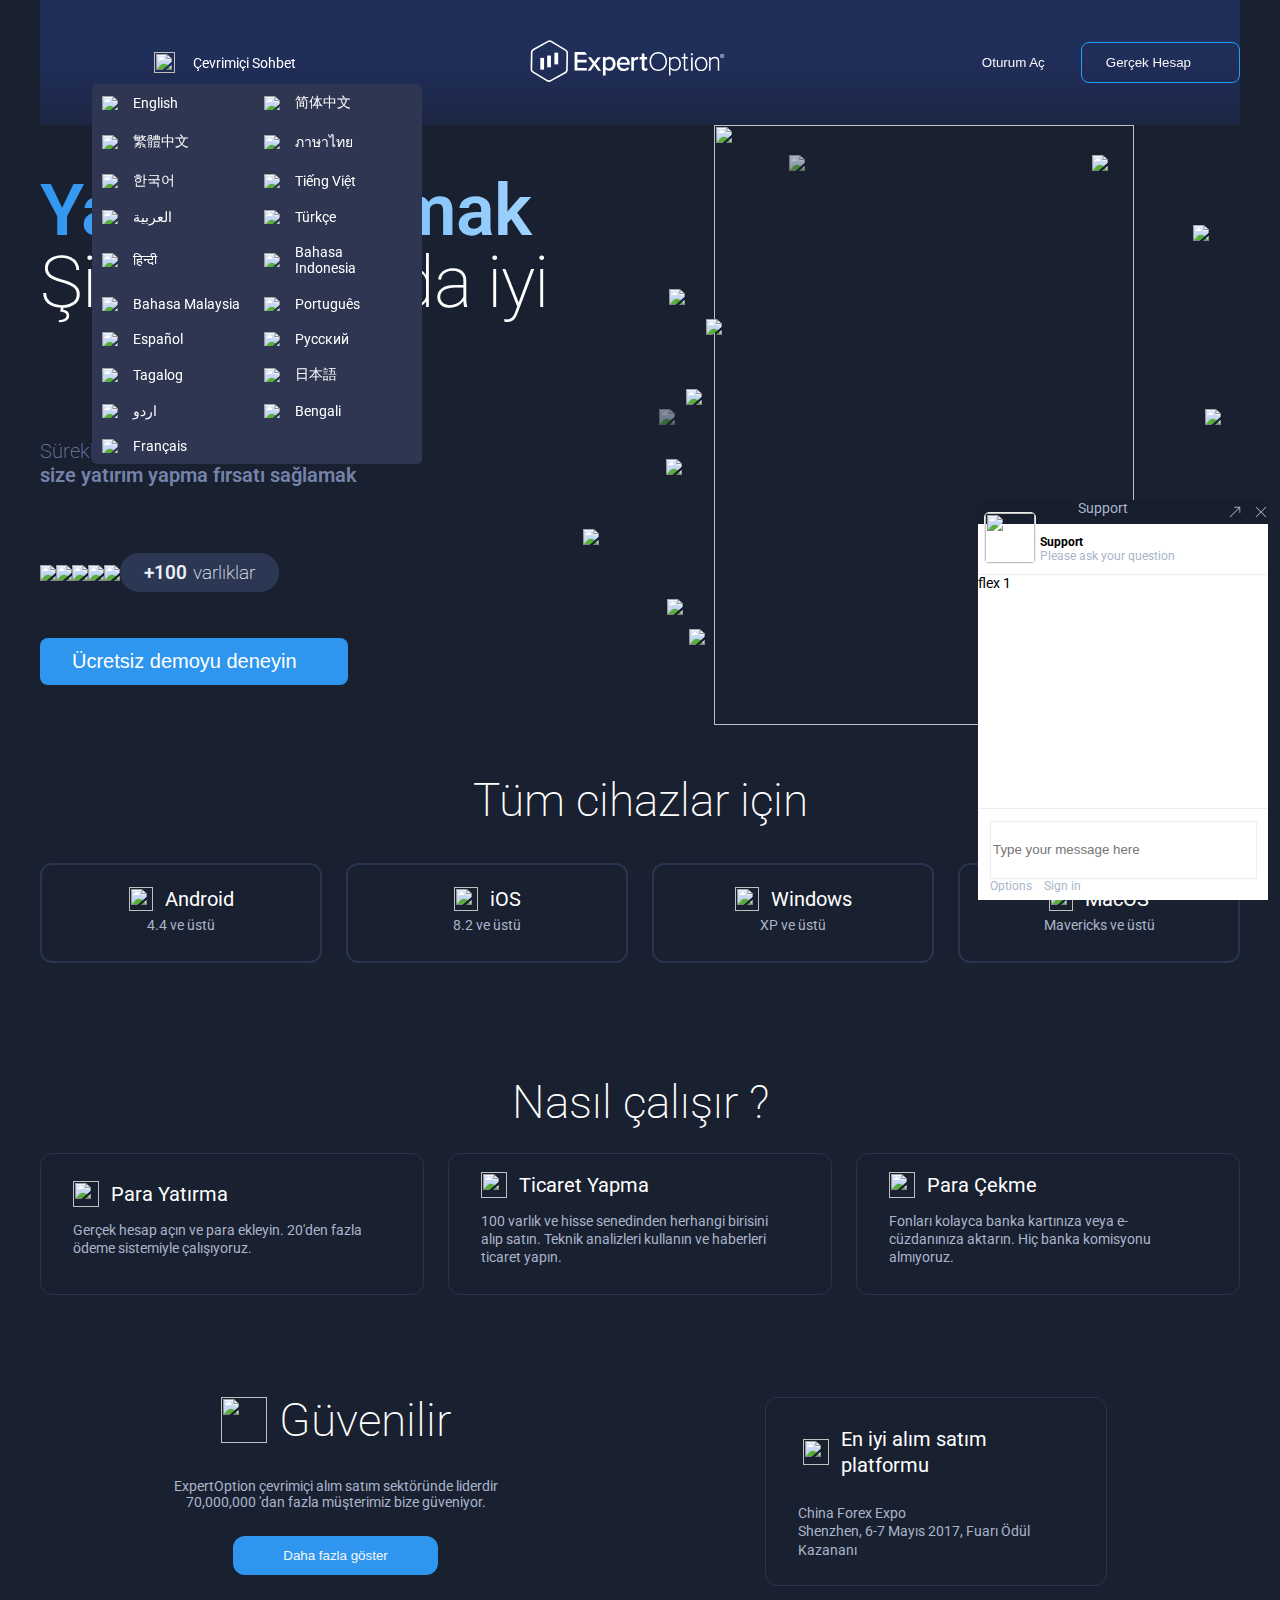
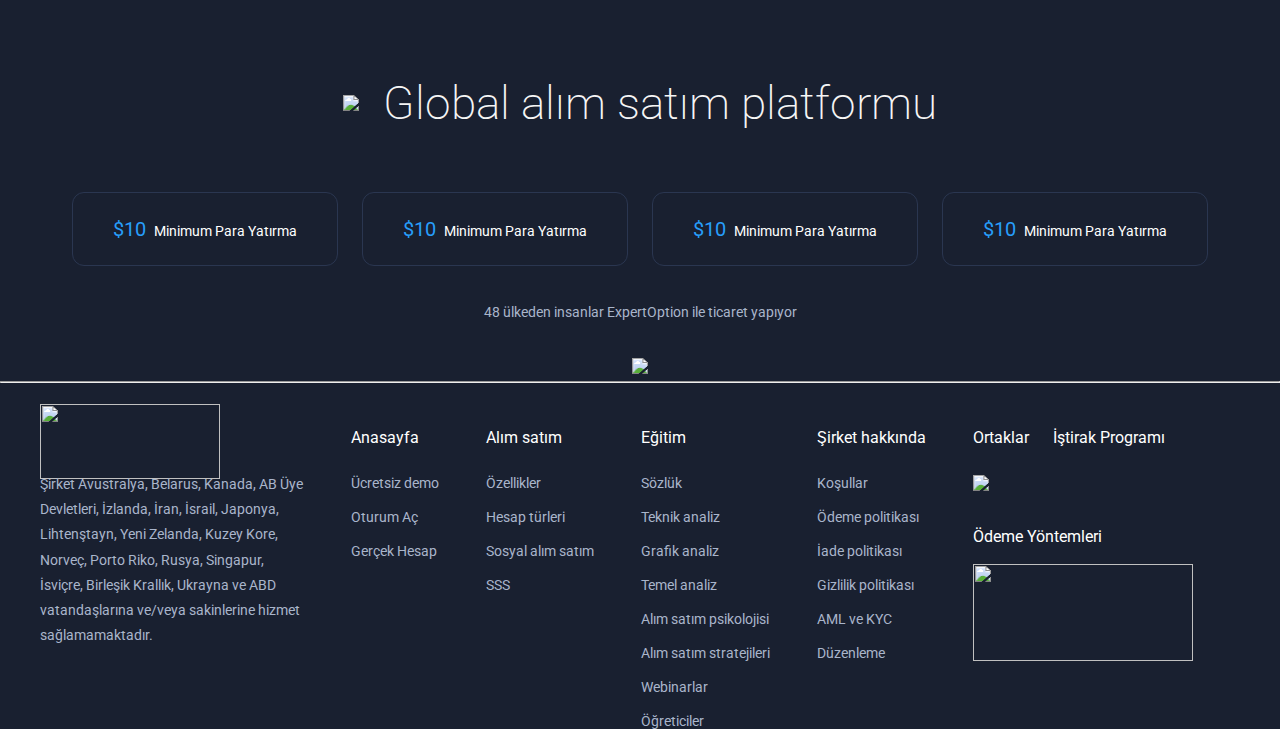
==== index.html @ 0baaa98a "finished project only frontend" ====
<!DOCTYPE html>
<html>
    <head>
        <meta charset="utf-8">
        <meta http-equiv="X-UA-Compatible" content="IE=edge">
        <title></title>
        <meta name="description" content="">
        <meta name="viewport" content="width=device-width, initial-scale=1">
        <link rel="stylesheet" href="./styles/global.css">
        <link rel="stylesheet" href="./styles/index.css">
        <link rel="stylesheet" href="./styles/loginModal.css">
        <link rel="stylesheet" href="./styles/menu.css">
        <link rel="stylesheet" href="./styles/languageModal.css">
    </head>
    <body>
        <!-- menu -->
        <div class="menu-container">
            <div class="menu-header">
                <img src="https://tr.expertoption.com/img/logos/ExpertOption/eo-logo-full.svg">
            </div>
            <div class="menu-navigation-items">
                <button>
                    <img src="https://tr.expertoption.com/img/icons/svg-icon/cross.svg" class="menu-close-icon">
                </button>
                <a href="/">Ana Sayfa</a>
                <a href="/">Alım Satım</a>
                <a href="/">Eğitim</a>
                <a href="/">Şirket</a>
            </div>
            <div class="menu-footer">
                <img src="https://tr.expertoption.com/img/deposit/visa.svg" style="width: 66px; height: 44px; opacity: 0.7;">
                <img src="https://tr.expertoption.com/img/deposit/mastercard.svg" style="width: 66px; height: 44px; opacity: 0.7;">
                <img src="https://tr.expertoption.com/img/deposit/digicerf.svg" style="width: 66px; height: 44px; opacity: 0.7;">
                <img src="https://tr.expertoption.com/img/deposit/3d-secure.svg" style="width: 66px; height: 44px; opacity: 0.7;">
                <img src="https://tr.expertoption.com/img/deposit/pcidss-white.svg" style="width: 66px; height: 44px; opacity: 0.7;">
            </div>
        </div>
        <!-- end of menu -->
        <div class="main-container">
            <!-- header -->
            <header class="header">
                <div class="header-icons">
                    <img src="https://tr.expertoption.com/img/icons/svg-icon/burger.svg" class="header-burger-icon">
                    <div class="header-flag-container">
                        <img src="https://static.expertoption.com/flags/2.0/png-optimized/tr.png?v=12" class="header-flag-icon">
                        <!-- language modal -->
                        <div class="language-modal-container">
                            <a href="https://expertoption.com/">
                                <img class="flag-icon css-1c162z7" alt="English" src="https://static.expertoption.com/flags/2.0/png-optimized/en.png?v=12">
                                English
                            </a>
                            <a href="https://zh-cn.expertoption.com/">
                                <img class="flag-icon css-1c162z7" alt="简体中文" src="https://static.expertoption.com/flags/2.0/png-optimized/zh-Hans.png?v=12">
                                简体中文
                            </a>
                            <a href="https://zh-tw.expertoption.com/">
                                <img class="flag-icon css-1c162z7" alt="繁體中文" src="https://static.expertoption.com/flags/2.0/png-optimized/zh-Hant.png?v=12">
                                繁體中文
                            </a>
                            <a href="https://th.expertoption.com/">
                                <img class="flag-icon css-1c162z7" alt="ภาษาไทย" src="https://static.expertoption.com/flags/2.0/png-optimized/th.png?v=12">
                                ภาษาไทย
                            </a>
                            <a href="https://ko.expertoption.com/">
                                <img class="flag-icon css-1c162z7" alt="한국어" src="https://static.expertoption.com/flags/2.0/png-optimized/ko.png?v=12">
                                한국어
                            </a>
                            <a href="https://vi.expertoption.com/">
                                <img class="flag-icon css-1c162z7" alt="Tiếng Việt" src="https://static.expertoption.com/flags/2.0/png-optimized/vi.png?v=12">
                                Tiếng Việt
                            </a>
                            <a href="https://ar.expertoption.com/">
                                <img class="flag-icon css-1c162z7" alt="العربية" src="https://static.expertoption.com/flags/2.0/png-optimized/sa.png?v=12">
                                العربية
                            </a>
                            <a href="https://tr.expertoption.com/">
                                <img class="flag-icon css-1c162z7" alt="Türkçe" src="https://static.expertoption.com/flags/2.0/png-optimized/tr.png?v=12">
                                Türkçe
                            </a>
                            <a href="https://hi.expertoption.com/">
                                <img class="flag-icon css-1c162z7" alt="हिन्दी" src="https://static.expertoption.com/flags/2.0/png-optimized/hi.png?v=12">
                                हिन्दी
                            </a>
                            <a href="https://id.expertoption.com/">
                                <img class="flag-icon css-1c162z7" alt="Bahasa Indonesia" src="https://static.expertoption.com/flags/2.0/png-optimized/id.png?v=12">
                                Bahasa Indonesia
                            </a>
                            <a href="https://ms.expertoption.com/">
                                <img class="flag-icon css-1c162z7" alt="Bahasa Malaysia" src="https://static.expertoption.com/flags/2.0/png-optimized/ms.png?v=12">
                                Bahasa Malaysia
                            </a>
                            <a href="https://pt.expertoption.com/">
                                <img class="flag-icon css-1c162z7" alt="Português" src="https://static.expertoption.com/flags/2.0/png-optimized/pt.png?v=12">
                                Português
                            </a>
                            <a href="https://es.expertoption.com/">
                                <img class="flag-icon css-1c162z7" alt="Español" src="https://static.expertoption.com/flags/2.0/png-optimized/es.png?v=12">
                                Español
                            </a>
                            <a href="https://ru.expertoption.com/">
                                <img class="flag-icon css-1c162z7" alt="Русский" src="https://static.expertoption.com/flags/2.0/png-optimized/ru.png?v=12">
                                Русский
                            </a>
                            <a href="https://tl.expertoption.com/">
                                <img class="flag-icon css-1c162z7" alt="Tagalog" src="https://static.expertoption.com/flags/2.0/png-optimized/tl.png?v=12">
                                Tagalog
                            </a>
                            <a href="https://ja.expertoption.com/">
                                <img class="flag-icon css-1c162z7" alt="日本語" src="https://static.expertoption.com/flags/2.0/png-optimized/ja.png?v=12">
                                日本語
                            </a>
                            <a href="https://ur.expertoption.com/">
                                <img class="flag-icon css-1c162z7" alt="اردو" src="https://static.expertoption.com/flags/2.0/png-optimized/ur.png?v=12">
                                اردو
                            </a>
                            <a href="https://bn.expertoption.com/">
                                <img class="flag-icon css-1c162z7" alt="Bengali" src="https://static.expertoption.com/flags/2.0/png-optimized/bn.png?v=12">
                                Bengali
                            </a>
                            <a href="https://fr.expertoption.com/">
                                <img class="flag-icon css-1c162z7" alt="Français" src="https://static.expertoption.com/flags/2.0/png-optimized/fr.png?v=12">
                                Français
                            </a>
                        </div>
                        <!-- end of language modal -->
                    </div>
                    <div class="header-chat-container">
                        <img src="https://tr.expertoption.com/img/icons/chat.svg" class="header-chat-icon">
                        <span>Çevrimiçi Sohbet</span>
                    </div>
                </div>
                <div class="header-logo-container">
                    <img src="./images/expertLogo.svg" alt="logo " class="header-logo">
                    <img src="https://tr.expertoption.com/img/logos/ExpertOption/eo-logo.svg" alt="logo " class="header-logo-mobile">
                </div>
                <div class="header-button-container">
                    <button class="header-login-button">Oturum Aç</button>
                    <button class="header-reelaccount-button">
                        Gerçek Hesap
                        <img src="https://tr.expertoption.com/img/icons/arrow-right-btn.svg" style="width: 12px; height: 12px;">
                    </button>
                </div>
            </header>
            <!-- end of header -->
            <!-- hero section -->
            <section class="hero-container">
                <div class="hero-content">
                    <div class="hero-title">
                        <span class="hero-blue-title" style="font-weight: 600;">Yatırım yapmak</span>
                        <span>Şimdi daha da iyi</span>
                    </div>
                    <div class="hero-title-alt">
                        <p class="hero-explanation">
                            Sürekli gelir için 100'den fazla varlığa
                            <span>size yatırım yapma fırsatı sağlamak</span>
                        </p>
                        <div class="hero-icons-container">
                            <img src="https://tr.expertoption.com/img/hero-2_0/asset-fb.svg" class="hero-icons">
                            <img src="https://tr.expertoption.com/img/hero-2_0/asset-mcdonalds.svg" class="hero-icons">
                            <img src="https://tr.expertoption.com/img/hero-2_0/asset-tesla.svg" class="hero-icons">
                            <img src="https://tr.expertoption.com/img/hero-2_0/asset-google.svg" class="hero-icons">
                            <img src="https://tr.expertoption.com/img/hero-2_0/asset-apple.svg" class="hero-icons">
                            <span class="header-icons-text">
                                +100
                                <span>varlıklar</span>
                            </span>
                        </div>
                        <button class="hero-button">
                            Ücretsiz demoyu deneyin
                            <img src="https://tr.expertoption.com/img/icons/arrow-right-btn-white.svg" style="width: 14px; height: 14px;">
                        </button>
                    </div>
                </div>
                <div class="hero-image">
                    <img src="https://tr.expertoption.com/img/hero-2_0/device.webp" style="width: 420px; height: 600px;">
                    <img src="https://tr.expertoption.com/img/hero-2_0/assets_list.webp" style="position:absolute; right:33px; bottom: 144px;">
                    <img src="https://tr.expertoption.com/img/hero-2_0/stocks.webp" style="position:absolute; left:98px; bottom:400px;">
                    <img src="https://tr.expertoption.com/img/hero-2_0/indices.webp" style="position:absolute; left:78px; bottom:330px;">
                    <img src="https://tr.expertoption.com/img/hero-2_0/metals.webp" style="position:absolute; left:58px; bottom:260px;">
                    <img src="https://tr.expertoption.com/img/hero-2_0/commodities.webp" style="position:absolute; left:-25px; bottom:190px;">
                    <img src="https://tr.expertoption.com/img/hero-2_0/etf.webp" style="position:absolute; left:59px; bottom:120px;">
                    <img src="https://tr.expertoption.com/img/hero-2_0/ibm_icon.webp" style="position:absolute; right:129px; bottom:90px; z-index: -1;">
                    <img src="https://tr.expertoption.com/img/hero-2_0/apple_icon.webp" style="position:absolute; right:19px; bottom:310px; z-index: -1;">
                    <img src="https://tr.expertoption.com/img/hero-2_0/google_icon.webp" style="position:absolute; left:81px; bottom:90px; z-index: -1;">
                    <img src="https://tr.expertoption.com/img/hero-2_0/netflix_icon.webp" style="position:absolute; left:51px; bottom:310px; z-index: -1; opacity: 0.5;">
                    <img src="https://tr.expertoption.com/img/hero-2_0/ExpertOption/eo_icon.webp" style="position:absolute; left:61px; bottom:430px; z-index: -1; opacity: 1;">
                    <img src="https://tr.expertoption.com/img/hero-2_0/tesla_icon.webp" style="position:absolute; left:181px; top:30px; z-index: -1; opacity: 0.7;">
                    <img src="https://tr.expertoption.com/img/hero-2_0/fb_icon.webp" style="position:absolute; right:31px; top:100px; z-index: -1; ">
                    <img src="https://tr.expertoption.com/img/hero-2_0/header.webp" style="position:absolute; right:132px; top:30px;">
                </div>
            </section>
            <!-- end of hero section -->
            <!-- devices section -->
            <section class="devices-container">
                <h2> Tüm cihazlar için</h2>
                <div class="devices-card-container">
                    <div class="devices-card">
                        <div>
                            <img src="https://tr.expertoption.com/img/icons/android.svg">
                            <span>Android</span>
                        </div>
                        <p>4.4 ve üstü</p>
                    </div>
                    <div class="devices-card">
                        <div>
                            <img src="https://tr.expertoption.com/img/icons/ios.svg">
                            <span>iOS</span>
                        </div>
                        <p>8.2 ve üstü</p>
                    </div>
                    <div class="devices-card">
                        <div>
                            <img src="https://tr.expertoption.com/img/icons/win.svg">
                            <span>Windows</span>
                        </div>
                        <p>XP ve üstü</p>
                    </div>
                    <div class="devices-card">
                        <div>
                            <img src="https://tr.expertoption.com/img/icons/macos.svg">
                            <span>MacOS</span>
                        </div>
                        <p>Mavericks ve üstü</p>
                    </div>
                </div>
            </section>
            <!-- end of devices section -->
            <!-- how to wrok section -->
            <section class="howto-work-container">
                <h2> Nasıl çalışır ?</h2>
                <div class="work-card-container">
                    <div class="work-card">
                        <div>
                            <img src="https://tr.expertoption.com/img/icons/deposit.svg">
                            <span>Para Yatırma</span>
                        </div>
                        <p>Gerçek hesap açın ve para ekleyin. 20'den fazla ödeme sistemiyle çalışıyoruz.</p>
                    </div>
                    <div class="work-card">
                        <div>
                            <img src="https://tr.expertoption.com/img/icons/choose.svg">
                            <span>Ticaret Yapma</span>
                        </div>
                        <p>100 varlık ve hisse senedinden herhangi birisini alıp satın. Teknik analizleri kullanın ve haberleri ticaret yapın.</p>
                    </div>
                    <div class="work-card">
                        <div>
                            <img src="https://tr.expertoption.com/img/icons/withdraw-small.svg">
                            <span>Para Çekme</span>
                        </div>
                        <p>Fonları kolayca banka kartınıza veya e-cüzdanınıza aktarın. Hiç banka komisyonu almıyoruz.</p>
                    </div>
                </div>
                <div class="howto-work-information">
                    <div class="work-information-container">
                        <div class="work-information">
                            <img src="https://tr.expertoption.com/img/icons/trust.svg">
                            <h3>Güvenilir</h3>
                        </div>
                        <p>
                            ExpertOption çevrimiçi alım satım sektöründe liderdir
                            </br>70,000,000 'dan fazla müşterimiz bize güveniyor.</p>
                        <button>Daha fazla göster</button>
                    </div>
                    <div class="work-card information-card-container">
                        <div class="information-card">
                            <img src="https://tr.expertoption.com/img/icons/leaderboard.svg">
                            <span>En iyi alım satım platformu</span>
                        </div>
                        <p>
                            China Forex Expo
                            </br> Shenzhen, 6-7 Mayıs 2017, Fuarı Ödül Kazananı</p>
                    </div>
                </div>
            </section>
            <!-- end of how to work section -->
            <!-- datas section -->
            <section class="datas-container">
                <div class="datas-title">
                    <img src="https://tr.expertoption.com/img/icons/global.svg" class="datas-title-image">
                    <h2>
                        Global alım satım platformu
                    </h2>
                </div>
                <div class="datas-card-container">
                    <div class="datas-card">
                        <span>$10</span>
                        Minimum Para Yatırma
                    </div>
                    <div class="datas-card">
                        <span>$10</span>
                        Minimum Para Yatırma
                    </div>
                    <div class="datas-card">
                        <span>$10</span>
                        Minimum Para Yatırma
                    </div>
                    <div class="datas-card">
                        <span>$10</span>
                        Minimum Para Yatırma
                    </div>
                </div>
                <p>48 ülkeden insanlar ExpertOption ile ticaret yapıyor</p>
                <img src="https://tr.expertoption.com/img/graphics/map.svg">
            </section>
            <!-- end of datas section -->
        </div>
        <!-- footer start  -->
        <footer class="footer-container">
            <hr>
            <div class="footer-content">
                <div class="footer-logo-container">
                    <a href="/">
                        <img src="https://tr.expertoption.com/img/logos/ExpertOption/eo-logo-full.svg" style="width: 180px; height: 75px;">
                    </a>
                    <p>Şirket Avustralya, Belarus, Kanada, AB Üye Devletleri, İzlanda, İran, İsrail, Japonya, Lihtenştayn, Yeni Zelanda, Kuzey Kore, Norveç, Porto Riko, Rusya, Singapur, İsviçre, Birleşik Krallık, Ukrayna ve ABD vatandaşlarına ve/veya sakinlerine hizmet sağlamamaktadır.</p>
                </div>
                <div class="footer-menu-item">
                    <a href="/" class="footer-menu-title">Anasayfa</a>
                    <a href="/">Ücretsiz demo</a>
                    <a href="/">Oturum Aç</a>
                    <a href="/">Gerçek Hesap</a>
                </div>
                <div class="footer-menu-item">
                    <a href="/" class="footer-menu-title">Alım satım</a>
                    <a href="/">Özellikler</a>
                    <a href="/">Hesap türleri</a>
                    <a href="/">Sosyal alım satım</a>
                    <a href="/">SSS</a>
                </div>
                <div class="footer-menu-item">
                    <a href="/" class="footer-menu-title">Eğitim</a>
                    <a href="/">Sözlük</a>
                    <a href="/">Teknik analiz</a>
                    <a href="/">Grafik analiz</a>
                    <a href="/">Temel analiz</a>
                    <a href="/">Alım satım psikolojisi</a>
                    <a href="/">Alım satım stratejileri</a>
                    <a href="/">Webinarlar</a>
                    <a href="/">Öğreticiler</a>
                </div>
                <div class="footer-menu-item">
                    <a href="/" class="footer-menu-title">Şirket hakkında</a>
                    <a href="/">Koşullar</a>
                    <a href="/">Ödeme politikası</a>
                    <a href="/">İade politikası</a>
                    <a href="/">Gizlilik politikası</a>
                    <a href="/">AML ve KYC</a>
                    <a href="/">Düzenleme</a>
                </div>
                <div class="footer-menu-item">
                    <div class="footer-menu-double">
                        <a href="/" class="footer-menu-title">Ortaklar</a>
                        <a href="/" class="footer-menu-title">İştirak Programı</a>
                    </div>
                    <img src="https://tr.expertoption.com/img/logos/partners.svg" class="secure-logos">
                    <div></div>
                    <div class="footer-menu-item">
                        <div>
                            <a href="/" class="footer-menu-title">Ödeme Yöntemleri</a>
                        </div>
                        <img src="https://tr.expertoption.com/img/logos/payments.svg" style="width: 220px; height: 97px;">
                    </div>
                </div>
                <div></div>
            </footer>
            <!-- footer end -->
        </div>
        <!-- chat modal -->
        <div class="chat-modal-container">
            <div class="chat-modal-header">
                <div>
                    
                </div>
                <div >Support</div>
                <div class="chat-modal-header-icons">
                    <svg xmlns="http://www.w3.org/2000/svg" width="14" height="14" fill="currentColor" class="bi bi-arrow-up-right" viewBox="0 0 16 16">
                        <path fill-rule="evenodd" d="M14 2.5a.5.5 0 0 0-.5-.5h-6a.5.5 0 0 0 0 1h4.793L2.146 13.146a.5.5 0 0 0 .708.708L13 3.707V8.5a.5.5 0 0 0 1 0v-6z"/>
                      </svg>
                      <svg xmlns="http://www.w3.org/2000/svg" width="14" height="14" fill="currentColor" class="bi bi-x-lg chat-modal-close-icon" viewBox="0 0 16 16">
                        <path d="M2.146 2.854a.5.5 0 1 1 .708-.708L8 7.293l5.146-5.147a.5.5 0 0 1 .708.708L8.707 8l5.147 5.146a.5.5 0 0 1-.708.708L8 8.707l-5.146 5.147a.5.5 0 0 1-.708-.708L7.293 8 2.146 2.854Z"/>
                      </svg>
                </div>
            </div>
            <div class="chat-modal-explantation">
                <div>
                <img src="https://v2assets.zopim.io/3GWVlz4YyqBQb8oIzky6JCjyL0eTo3MA-concierge?1565018410456" />
                </div>
                <div class="modal-explantation-header">
                    <span>Support</span>
                    <span >Please ask your question</span>
                </div>
            </div>
            <div class="chat-modal-content">flex 1</div>
            <div class="chat-modal-input">
                
                <input type="textarea" placeholder="Type your message here"/>
                <div> 
                    <a href="#">Options</a>
                    <a href="#">Sign in</a>
                </div>
                
            </div>
        </div>
        <!-- end of chat modal -->


        <!-- login modal -->
        <div class="login-container">
            <div class="login-modal-slider">slider</div>
            <div class="login-modal-form">
                <button class="login-modal-close-icon">
                    <svg xmlns="http://www.w3.org/2000/svg" width="24" height="24" fill="currentColor" class="bi bi-x-lg login-modal-close-icon" viewBox="0 0 16 16">
                        <path d="M2.146 2.854a.5.5 0 1 1 .708-.708L8 7.293l5.146-5.147a.5.5 0 0 1 .708.708L8.707 8l5.147 5.146a.5.5 0 0 1-.708.708L8 8.707l-5.146 5.147a.5.5 0 0 1-.708-.708L7.293 8 2.146 2.854Z"/>
                      </svg>
                    </button>
              <div class="login-modal-header-link">
                <span style="border-color: #3388d6">Oturum aç</span>
                <span>Gerçek Hesap</span>
              </div>
              <div class="login-modal-input">
                <input type="text" placeholder="E-posta" />
                <input type="password" placeholder="Parola" />
                <div>
                  <a href="/">Parolanızı mı unuttunuz?</a>
                  <button>Oturum Aç</button>
                </div>
              </div>
              <div class="login-modal-auth-container">
                <button style="background-color: #3b5998">
                  <img src="https://tr.expertoption.com/img/logos/social-fb.svg" />
                  Facebook
                </button>
                <button style="background-color: #ea4335">
                  <img src="https://tr.expertoption.com/img/logos/social-gp.svg" />
                  Google
                </button>
                <button style="background-color: black">
                  <img src="https://tr.expertoption.com/img/logos/social-apple.svg" />
                  Sign in
                </button>
              </div>
            </div>
          </div>
        <!-- end of login modal -->
        <script src="./js/script.js" async defer></script>
    </body>
</html>
---- styles/global.css ----
@import url('https://fonts.googleapis.com/css2?family=Roboto:wght@100;300;400;700;900&display=swap');

:root{
    font-size:14px;
    font-family: 'Roboto', sans-serif;
}
---- styles/index.css ----
@import url('https://fonts.googleapis.com/css2?family=Roboto:wght@100;300;400;700;900&display=swap');

body{
    margin:0;
    padding:0;
    box-sizing:border-box;
    background-color:rgb(25,32,48);
    font-size:14px;
    font-family: 'Roboto', sans-serif;
    background-size:100% 25%;
    background-repeat:no-repeat;
}
@keyframes rotateAnimation {
    from {
        transform: rotateY(0deg);
        scale:1.4;
    }
    to {
        transform: rotateY(310deg);
        scale:1;
    }
}


.main-container{
    width:1200px;
    margin:0 auto;
    position:relative;
    transition: all 1s ease-in-out;
}

 /* header styles */

.header{
    position:fixed;
    color:white;
    display:flex;
    align-items:center;
    justify-content:space-between;
    background-image:linear-gradient(180deg,#202e5a 60px,#202e5a73 100%);
    height:125px;
    width:100%;
    z-index:999;
    transition: all 1s ease-in-out;
    
}
.header-icons{
    display:flex;
    align-items:center;
    gap:36px;
    position:relative;
}

.header-burger-icon{
    width:21px;
    height:14px;
    cursor:pointer;
}
.header-flag-icon{
    width:21px;
    height:14px;
    cursor:pointer;
}
.header-chat-container{
    display:flex;
    align-items:center;
    gap:18px;
    position:relative;
}
.header-chat-container:hover{
    color:#3096f0;
}
.header-flag-container{
    position:relative;

}
.language-modal-container{
    position:absolute;
    top:435px;
}

.header-chat-icon{
    width:21px;
    height:21px;
}
.header-chat-icon:hover{
    animation: rotateAnimation 0.5s  linear;
}

.header-logo{
    width:195px;
    height:75px;
}
.header-button-container{
    display:flex;
    align-items:center;
    gap:14px;
}
.header-button-container button{
    display:flex;
    align-items:center;
    justify-content:center;
    gap:12px;
}
.header-login-button{
    padding:14px 22px;
    border:none;
    border-radius:8px;
    background-color:transparent;
    color:rgb(245, 245, 245);
    transition:all 0.2s ease-in-out;
}
.header-login-button:hover{
    background-color:#2f96f01c;
    color:rgb(57, 178, 255);
}

.header-reelaccount-button{
    padding:12px 24px;
    border:1px solid #259efa;
    border-radius:8px;
    background-color:transparent ;
    color:rgb(245, 245, 245);
    display:flex;
    gap:24px;
    transition:all 0.2s ease-in-out;
}
.header-reelaccount-button:hover{
    background-color:#2f96f01c;
}

/* end of header stlyes */


/* hero style */
.hero-container{
    padding-top:125px;
    color:rgb(245, 245, 245);
    display:flex;
    justify-content:space-between;
    background-image:url('https://tr.expertoption.com/img/hero-2_0/blink.webp');
    background-size:900px 900px;
    background-repeat:no-repeat;
    background-position: 110% 40%;
    
}
.hero-content{
    display:flex;
    flex-direction:column;
    justify-content:space-around;
    align-items:start;
    min-height:610px;
}
.hero-title {
    display:flex;
    flex-direction:column;
    font-size:72px;
    line-height:72px;
}
.hero-blue-title{
    background:linear-gradient(to right,#2f96f0,#a2d4ff);
    -webkit-background-clip:text;
    -webkit-text-fill-color:transparent;
    font-weight:700;
}
.hero-title h1{
    font-weight:600;
    font-size:72px;
    background:trasparent;
    
}
    
.hero-title span{
    font-weight:200;
    letter-spacing:-1px;
    color:white !important;
}
.hero-title-alt{
    display:flex;
    flex-direction:column;
    align-items:start;
    justify-content:space-between;
    gap:46px;
}
.hero-title-alt span{
    font-weight:600;
}
.hero-icons-container{
    display:flex;
    align-items:center;
}
.hero-explanation{
    font-size:20px;
    font-weight:200;
    color:#7483aa;
    max-width:30ch;
}
.header-icons-text{
    display:flex;
    align-items:center;
    border:0.1px solid linear-gradient(to right, rgba(44, 55, 83, 1), #e8eef7);
    padding:8px 24px;
    border-radius:19px;
    font-size:19px;
    background-color:rgba(44,55,83,1);
    color:#e8eef7;  
}
.header-icons-text span{
    font-weight:200;
    margin-left:6px;
    font-size:19px;
}
.hero-button{
    font-size:20px;
    background-color:#2f96f0;
    padding: 12px 32px;
    color:white;
    border-radius:8px;
    border:none;
}
.hero-image{
    flex:1;
    display:flex;
    justify-content:center;
    margin-left:60px;
    position:relative;
    flex-shrink:0;
}

/* end of hero style */


/* devices section style  */

.devices-container{
    color:white;
}
.devices-container img{
    width:24px;
    height:24px;
}
.devices-container h2{
    text-align:center;
    margin-bottom:36px;
    font-size:46px;
    font-weight:200;
}

.devices-card-container{
    display:flex;
    justify-content:space-between;
    align-items:center;
    gap:24px;
}
.devices-card{
    display:flex;
    flex-direction:column;
    align-items:center;
    border:2px solid #2a344e;
    width:25%;
    padding:22px 0px;
    border-radius:12px;
    line-height:0;
    transition:in 0.15s ease-in-out;
}
.devices-card:hover{
    border:2px solid #4a6299;
}
.devices-card span{
    font-size:20px;
}
.devices-card p{
    color:#a9b5cb;
}
.devices-card div{
    display:flex;
    justify-content:center;
    align-items:center;
    gap:12px;
}

/* end of devices section */

/* how to work section */
.howto-work-container{
    color:white;
    margin-top:112px;
    
}
.howto-work-container img{
    width:26px;
    height:26px;
}
.howto-work-container h2{
    text-align:center;
    margin-bottom:24px;
    font-size:46px;
    font-weight:200;
}
.work-card-container{
    display:flex;
    justify-content:space-between;
    align-items:center;
    gap:24px;
}
.work-card{
    display:flex;
    flex-direction:column;
    align-items:start;
    justify-content:center;
    border:1px solid #2a344e;
    width:33%;
    padding:12px 0px;
    border-radius:12px;
    line-height:1.3;
    padding-left:32px;
    padding-right:32px;
    padding-top:16px;
    height:8rem;
    transition:all 0.15s ease;
    background-color:linear-gradient(180deg,#1b2234 0%,#1e273b 100%);
}
.work-card span{
    font-size:20px;
}
.work-card p{
    color:#a9b5cb;
    max-width:38ch;
}
.work-card div{
    display:flex;
    justify-content:center;
    align-items:center;
    gap:12px;
}
.howto-work-information{
    display:flex;
    justify-content:space-around;
    align-items:start;
    margin-top:102px;
}
.work-information-container{
    text-align:center;
    display:flex;
    flex-direction:column;
    align-items:center;
    margin-top:-50px;
}
.work-information-container button{
    border:none;
    background-color:#2f96f0;
    border-radius:12px;
    color:rgb(245, 245, 245);
    padding:12px 50px;
    margin-top:12px;
}
.work-information-container p{
    color:#a9b5cb;
    margin-top:-15px;
}
.work-information {
    display:flex;
    justify-content:center;
    align-items:center;
    gap:12px;
    
}
.work-information img{
    width:46px;
    height:46px;
}
.work-information h3{
    font-size:46px;
    font-weight:200;
}
.information-card-container{
    width:23%;
    height:72%
}
.information-card{
    padding:12px 5px;
    width:70%;
}

/* end of how to work section  */

/* datas container  */

.datas-container{
    color:white;
    display:flex;
    flex-direction:column;
    justify-content:center;
    align-items:center;
    gap:24px;
    margin-top:52px;
}
.datas-container p{
    color:#a9b5cb;
}
.datas-container h2{
    display:flex;
    aling-items:center;
    justify-content:center;
    gap:24px;
}
.datas-title{
    display:flex;
    gap:24px;
    align-items:center;
}
.datas-title h2{
    font-size:46px;
    font-weight:200;
    color:#a9b5cb;
    color:rgb(245, 245, 245);
}
.datas-card-container{
    display:flex;
    justify-content:space-between;
    gap:24px;
}
.datas-card{
    border:1px solid #2a3650;
    padding:24px 40px;
    width:25%;
    border-radius:12px;
    font-size:14px;
}
.datas-card span{
    color:#279efa;
    margin-right:5px;
    font-size:20px;
    font-weight:400;
}

/* end of datas container */

/* footer style */

.footer-content{
    width:1200px;
    margin-left:auto;
    margin-right:auto;
    display:flex;
    aling-items:start;
    justify-content:space-between;
    color:#a9b5cb;
    outline:none;
    padding-top:38px;
}
.footer-content a{
    text-decoration:none;
    color:#a9b5cb;
    
}
div .footer-menu-title{
    color:white;
    font-size:16px;
    font-weight:400;
    margin-bottom:10px;
}
.footer-logo-container{
    display:flex;
    flex-direction:column;
    justify-content:start;
    margin-top:-24px;
}
.footer-logo-container p{
    max-width:33ch;
    margin-top:-10px;
    line-height:1.8;
}
.footer-menu-item{
    display:flex;
    flex-direction:column;
    gap:18px;

}
.footer-menu-double{
    display:flex;
    gap:24px;
}


/* end of footer */


/* chat modal style */
.chat-modal-container{
    display:none;
    position:fixed;
    bottom:0;
    right:12px;
    z-index:999;
    width:290px;
    height:400px;
    background-color:white;
    display:flex;
    flex-direction:column;
}
.chat-modal-header{
    height:24px;
    background-color:#171e2e;
    color:#a9b5cb;
    display:flex;
    justify-content:space-between;
    border:0.2px solid trasparent;
}
.chat-modal-header-icons{
    display:flex;
    align-items:center;
    gap:12px;
    
}
.chat-modal-header-icons svg{
   cursor:pointer;
    
}
.chat-modal-explantation {
    height:50px;
    border-bottom:1px solid #EEE;
    display:flex;
    width:100%;
    gap:12px;
}
.modal-explantation-header{
    display:flex;
    flex-direction:column;
    justify-content:center;
    align-items:start;
    padding-left:50px;
    font-size:12px;
}
.modal-explantation-header span:nth-child(1){
   font-weight:bold;
}
.modal-explantation-header span:nth-child(2){
   color:#a8b4ca;
}
.chat-modal-explantation img{
    width:50px;
    height:50px;
    z-index:10;
    position:absolute;
    top:12px;
    left:6px;
    border-radius:5px;
    border:1px solid #EEE;
}
.chat-modal-content{
    flex:1;
}
.chat-modal-input{
    width:100%;
    height:79px;
    border-top:1px solid #EEE;
    padding-top:12px;
   
}
.chat-modal-input input{
    width:90%;
    height:68%;
    border:1px solid #EEE;
    margin-left:12px;
    placeholder-color:#a8b4ca;
    
}
.chat-modal-input div{
    display:flex;
    justify-content:start;
    margin-left:12px;
    gap:12px;
}
.chat-modal-input div a{
    text-decoration:none;
    color:#a9b5cb;
    font-size:12px;

}

/* end of chat modal */



/* media  */
@media screen and (max-width: 1020px) {
    
    .main-container{
        width:100%;
    }
    .header-logo-container{
        background-image:url('./images/eo-logo.svg');
        background-repeat:no-repeat;
    }
    .header-logo{
        display:none;
    }
}


@media screen and (max-width: 550px) {
    
    .main-container{
        width:100%;
        background-image:linear-gradient(180deg,#202e5a 60px,#202e5a73 100%);

    }
    .header{
        width:100vw;
    }
    .header-logo-mobile{
        display:none;
    }
    .header-chat-container span{
        display:none;
    }
    .hero-content{
        order:2;
        justify-content:center;
        min-height:auto;
    }
    .hero-image{
        width:90%;
        scale:0.75;
        order:1;
        margin-left:auto;
        margin-right:auto;
    }
    .hero-container{
        flex-direction:column;
    }
    .hero-title{
        font-size:36px;
    }
    .hero-title-alt{
        gap:24px;
    }
    .devices-card-container{
        flex-direction:column;
        gap:12px;
    }
    .devices-card{
        width:90%;
        margin-left:auto;
        margin-right:auto;
    }
    .work-card-container{
       flex-direction:column;  
    }
    .work-card{
        width:80%;
        margin-left:auto;
        margin-right:auto;
    }
    .howto-work-information{
        flex-direction:column;
        gap:24px;
    }
    .work-information-container{
        width:90%;
    }
    .datas-title{
        gap:0px;
    }
    .datas-title h2{
        font-size:34px;
    }
    .datas-title-image{
        width:40px;
        height:40px;
    }
    .datas-card-container{
        flex-direction:column;
    }
    .datas-card{
        width:90%;
        margin-left:auto;
        margin-right:auto;
    }
    .datas-container img{
        width:100%;
    }
    .footer-content{
        flex-direction:column;
        gap:24px;
    }
    .footer-menu-item img{
        width:30%;
    }
    .footer-container{
        width:90%;
        margin-left:auto;
        margin-right:auto;
    }
    .footer-content{
        width:100%;
    }
    .language-modal-container{
        width:100%;
    }
    
}



@media screen and (min-width: 1020px) {
    
    
    .header-logo-mobile{
        display:none;
    }
}




@media screen and (max-width: 1200px) {
    
    .main-container{
        width:100%;
    }
    .header{
        width:100%;
    }
    
}

@media screen and (min-width: 1200px) {
    
    .header{
        width:1200px;
    }
    
}
---- styles/loginModal.css ----
body {
  margin: 0;
  padding: 0;
  box-sizing: border-box;
  font-family: "Roboto", sans-serif;
  font-size: 14px;
}
.login-container {
  display:none;
  position: fixed;
  top: 35%;
  left: 30%;
  background-color: #394768;
  height: 360px;
  width: 680px;
  border-radius: 4px;
  padding: 12px;
  font-size: 16px;
}
.login-modal-slider {
  width: 280px;
  background: transparent;
}
.login-modal-form {
  flex: 1;
  padding: 14px;
  display: flex;
  flex-direction: column;
  justify-content: space-between;
  position: relative;
}
.login-modal-header-link {
  display: flex;
  gap: 32px;
  color: white;
}
.login-modal-header-link span {
  padding-bottom: 10px;
  border-bottom: 2px solid;
  color: rgb(245, 245, 245);
  transition: all 0.2s;
}
.login-modal-header-link span:hover {
  color:#a2adc3;
}
.login-modal-input {
  display: flex;
  flex: 1;
  flex-direction: column;
  justify-content: start;
  padding-top: 30px;
  gap: 24px;
}
.login-modal-input input {
  height: 36px;
  border-radius: 4px;
  background-color: #20293e;
  border: 0.5px solid transparent;
  background-color: #242d44;
  outline: none;
  box-shadow: rgba(0, 0, 0, 0.075) 0px 2px 2px 0px inset,
    rgba(37, 158, 250, 0) 0px 0px 0px 1px inset;
  color: rgb(245, 245, 245);
  padding-left: 10px;
  flex-grow:0;
  transition: all 0.2s linear;
}
.login-modal-input input:hover{
    border:0.5px solid #a2adc3;
}
.login-modal-input input:focus {
  outline: 1.5px solid #2676b9;
}
.login-modal-input input::placeholder {
  color: #a2adc3;
  padding-left: 12px;
}
.login-modal-input div {
  display: flex;
  justify-content: space-between;
  align-items: center;
}
.login-modal-input div a {
  color: #a2adc3;
  text-decoration: none;
  font-size: 12px;
}
.login-modal-input button {
  color: rgb(245, 245, 245);
  background-color: #3096f0;
  padding: 12px 30px;
  border-radius: 4px;
  border: none;
  font-size: 14px;
}
.login-modal-auth-container{
    display:flex;
    gap:14px;
}
.login-modal-auth-container button {
  display:flex;
  justify-content: center;
  width:31%;
  align-items: center;
  gap:8px;
  color: rgb(245, 245, 245);
  background-color: #3096f0;
  padding: 12px 30px;
  border-radius: 4px;
  border: none;
  font-size: 14px;
}
.login-modal-auth-container button img{
  width:16px;
  height:16px;
}
.login-modal-close-icon{
  position: absolute;
  top:-42px;
  right: -42px;
  color:white;
  background-color: transparent;
  border:none;
}
---- styles/menu.css ----
.menu-container{
   display:none;
}
.menu-container.active{
    margin:0;
    padding:0;
    box-sizing: border-box;
    background-color:rgb(104, 177, 255);
    color:rgb(245,245,245);
    font-family: 'Roboto', sans-serif;
    max-width:100%;
    height:100vh;
    display:flex;
    flex-direction:column;
    justify-content:space-between;
    margin-left:auto;
    margin-right:auto;
}
.menu-header{
    display:flex;
    justify-content:center;
    align-items:center;
    position:relative;
    padding-top:38px;
    
}
.menu-header img{
    width:242px;
    height:52px;
    margin-right:11px;
}

.menu-navigation-items{
    display:flex;
    flex:1;
    flex-direction:column;
    justify-content: start;
    align-items:start;
    gap:36px;
    position:relative;
    padding-top:86px;
    padding-left:10%;
}
.menu-navigation-items button{
    border:none;
    background:transparent;
    position:absolute;
    top:-36px;
    left:140;
    cursor:pointer;
}
.menu-navigation-items button img{
    width:20px;
    height:20px;
}
.menu-navigation-items a{
    text-decoration:none;
    font-size:36px;
    color:rgb(245,245,245,0.6);
    transition:all 0.15s;
    
}
.menu-navigation-items a:hover{
    color:rgb(245,245,245,0.8);
}

.menu-footer{
    display:flex;
    justify-content:center;
    gap:24px;
    padding-bottom:38px;
   
}
---- styles/languageModal.css ----
.language-modal-container{
    position: absolute;
    display:none;
    background-color:#2e3651;
    display:flex;
    flex-wrap:wrap;
    height:380px;
    width:330px;
    border-radius:5px;
    top: 220px;
    left:160px;
    transform: translate(-50%, -50%);
    transition: all 0.2s ease-in-out;
}
.language-modal-container a{
    text-decoration:none;
    color:white;
    width:43%;
    padding:8px 10px;
    display:flex;
    gap:10px;
    align-items:center;
    transition:transform 0.15s ease 0s, color 0.15s ease 0s;
    
}
.language-modal-container a:hover{
   color:rgb(57, 178, 255);
   background-color:rgb(55, 64, 91);
    
}
.language-modal-container a img{
    width:21px;
    height:14px;
}
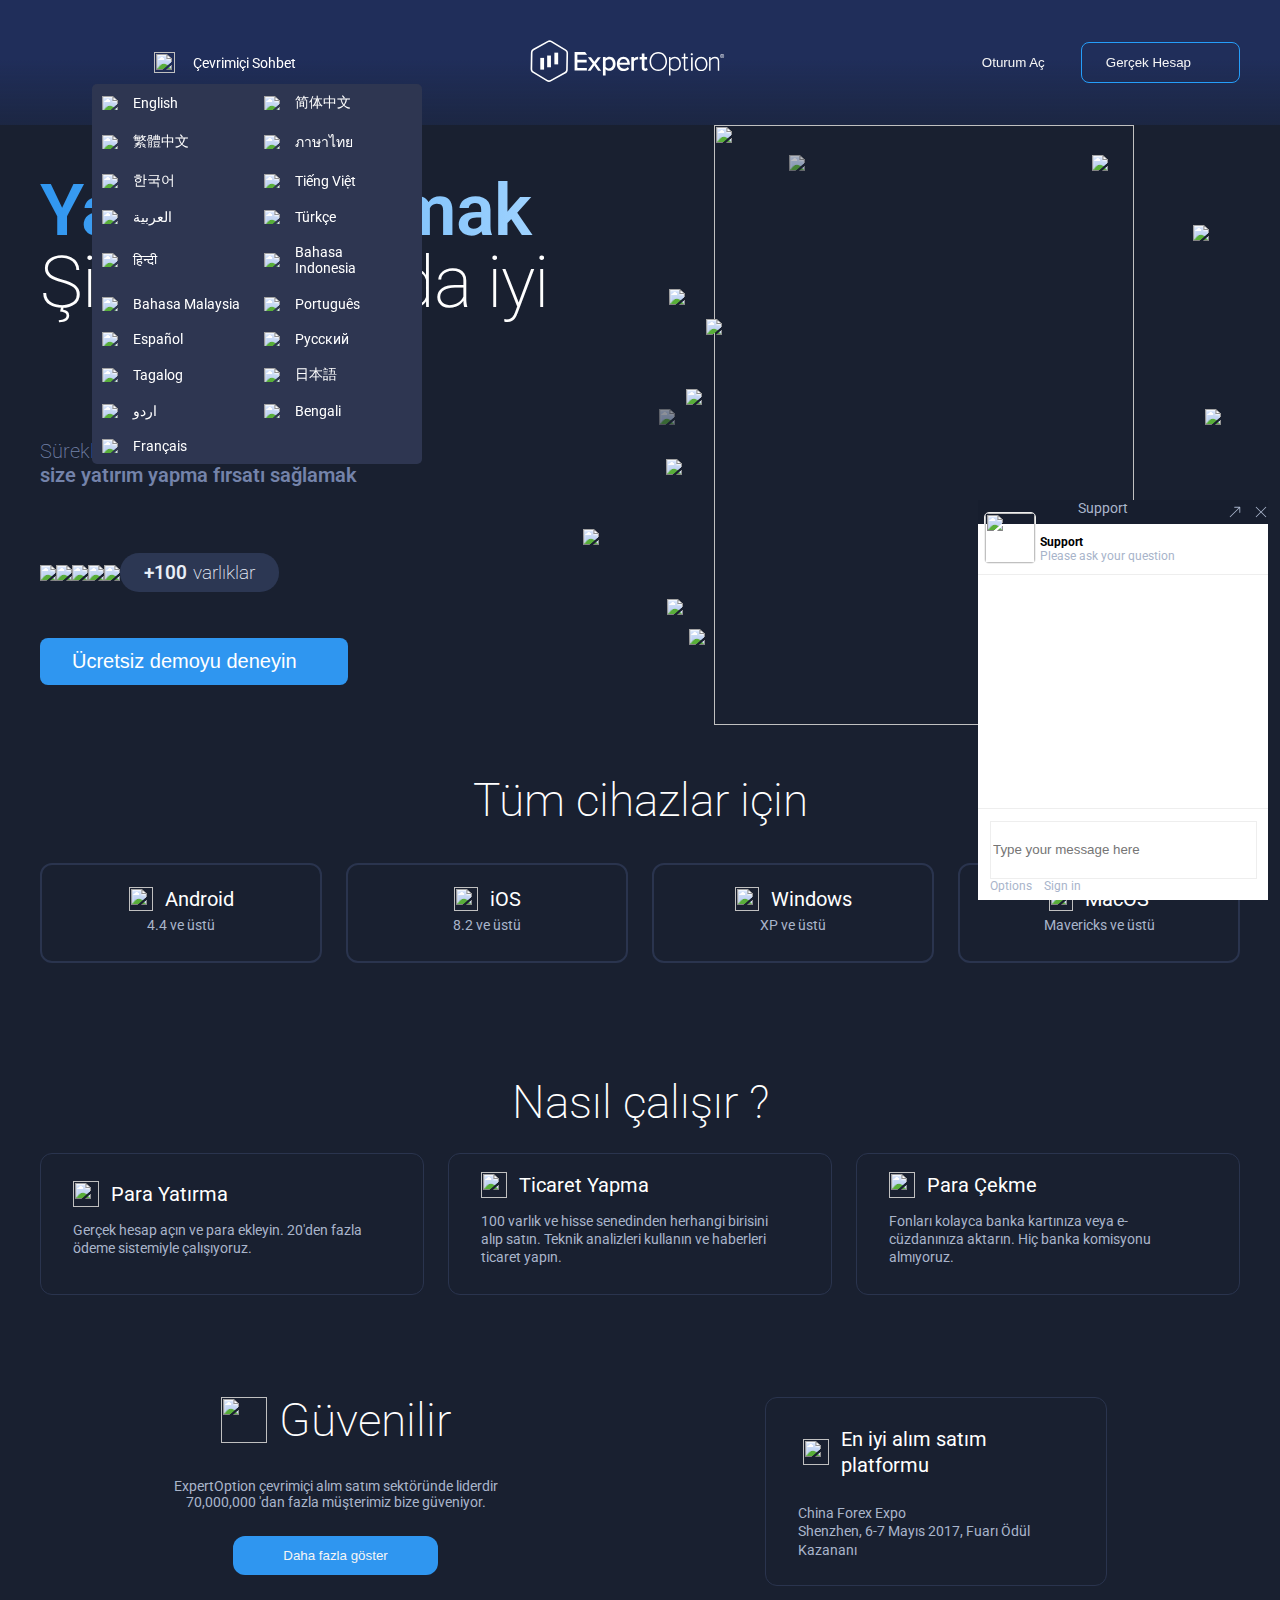
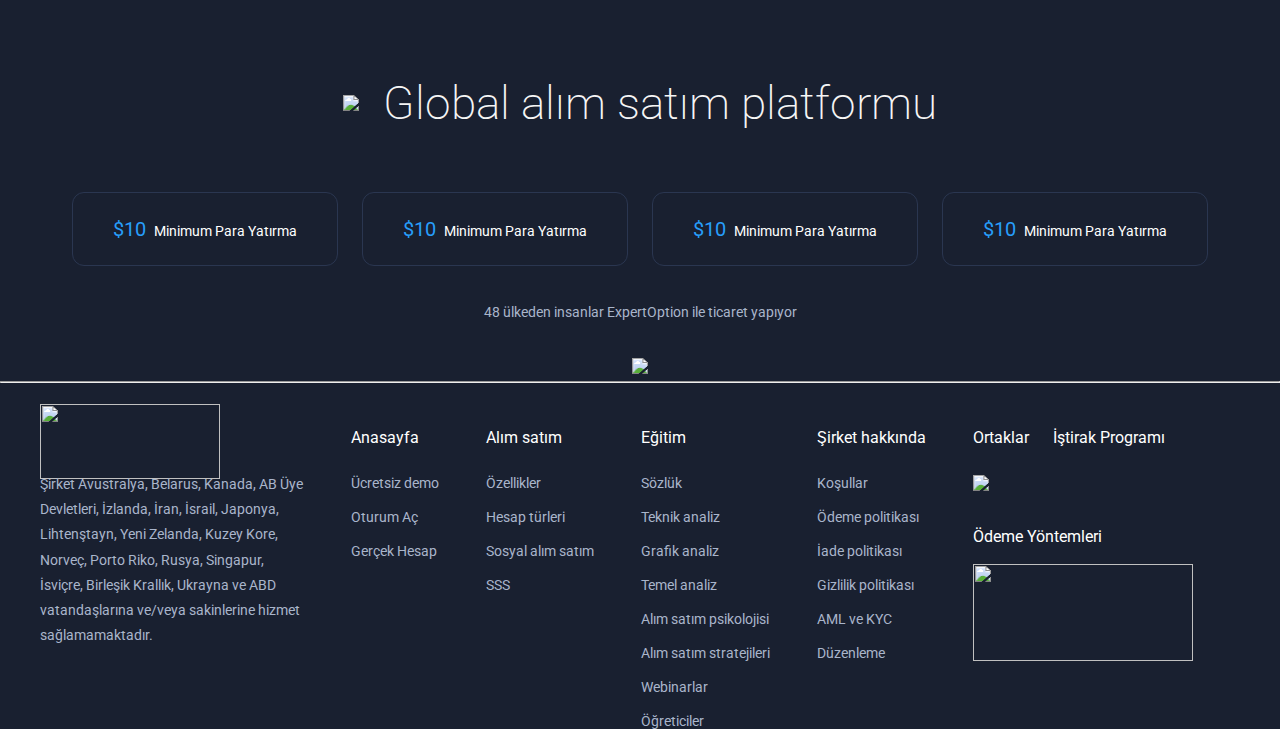
==== commit d222d8a1: "modal slider" ====
--- a/index.html
+++ b/index.html
@@ -36,15 +36,15 @@
             </div>
         </div>
         <!-- end of menu -->
-        <div class="main-container">
-            <!-- header -->
+        <!-- header -->
+        <div class="header-container">
             <header class="header">
                 <div class="header-icons">
                     <img src="https://tr.expertoption.com/img/icons/svg-icon/burger.svg" class="header-burger-icon">
                     <div class="header-flag-container">
                         <img src="https://static.expertoption.com/flags/2.0/png-optimized/tr.png?v=12" class="header-flag-icon">
                         <!-- language modal -->
-                        <div class="language-modal-container">
+                        <div class="language-modal-container" isActive="false">
                             <a href="https://expertoption.com/">
                                 <img class="flag-icon css-1c162z7" alt="English" src="https://static.expertoption.com/flags/2.0/png-optimized/en.png?v=12">
                                 English
@@ -130,7 +130,9 @@
                     </div>
                 </div>
                 <div class="header-logo-container">
-                    <img src="./images/expertLogo.svg" alt="logo " class="header-logo">
+                    <a href="/">
+                        <img src="./images/expertLogo.svg" alt="logo " class="header-logo">
+                    </a>
                     <img src="https://tr.expertoption.com/img/logos/ExpertOption/eo-logo.svg" alt="logo " class="header-logo-mobile">
                 </div>
                 <div class="header-button-container">
@@ -142,6 +144,8 @@
                 </div>
             </header>
             <!-- end of header -->
+        </div>
+        <div class="main-container">
             <!-- hero section -->
             <section class="hero-container">
                 <div class="hero-content">
@@ -165,10 +169,12 @@
                                 <span>varlıklar</span>
                             </span>
                         </div>
-                        <button class="hero-button">
-                            Ücretsiz demoyu deneyin
-                            <img src="https://tr.expertoption.com/img/icons/arrow-right-btn-white.svg" style="width: 14px; height: 14px;">
-                        </button>
+                        <a href="https://app.expertoption.com/">
+                            <button class="hero-button">
+                                Ücretsiz demoyu deneyin
+                                <img src="https://tr.expertoption.com/img/icons/arrow-right-btn-white.svg" style="width: 14px; height: 14px;">
+                            </button>
+                        </a>
                     </div>
                 </div>
                 <div class="hero-image">
@@ -369,79 +375,127 @@
         <!-- chat modal -->
         <div class="chat-modal-container">
             <div class="chat-modal-header">
-                <div>
-                    
-                </div>
-                <div >Support</div>
+                <div></div>
+                <div>Support</div>
                 <div class="chat-modal-header-icons">
-                    <svg xmlns="http://www.w3.org/2000/svg" width="14" height="14" fill="currentColor" class="bi bi-arrow-up-right" viewBox="0 0 16 16">
+                    <svg
+                        xmlns="http://www.w3.org/2000/svg"
+                        width="14"
+                        height="14"
+                        fill="currentColor"
+                        class="bi bi-arrow-up-right"
+                        viewBox="0 0 16 16"
+                    >
                         <path fill-rule="evenodd" d="M14 2.5a.5.5 0 0 0-.5-.5h-6a.5.5 0 0 0 0 1h4.793L2.146 13.146a.5.5 0 0 0 .708.708L13 3.707V8.5a.5.5 0 0 0 1 0v-6z"/>
-                      </svg>
-                      <svg xmlns="http://www.w3.org/2000/svg" width="14" height="14" fill="currentColor" class="bi bi-x-lg chat-modal-close-icon" viewBox="0 0 16 16">
+                    </svg>
+                    <svg
+                        xmlns="http://www.w3.org/2000/svg"
+                        width="14"
+                        height="14"
+                        fill="currentColor"
+                        class="bi bi-x-lg chat-modal-close-icon"
+                        viewBox="0 0 16 16"
+                    >
                         <path d="M2.146 2.854a.5.5 0 1 1 .708-.708L8 7.293l5.146-5.147a.5.5 0 0 1 .708.708L8.707 8l5.147 5.146a.5.5 0 0 1-.708.708L8 8.707l-5.146 5.147a.5.5 0 0 1-.708-.708L7.293 8 2.146 2.854Z"/>
-                      </svg>
+                    </svg>
                 </div>
             </div>
             <div class="chat-modal-explantation">
                 <div>
-                <img src="https://v2assets.zopim.io/3GWVlz4YyqBQb8oIzky6JCjyL0eTo3MA-concierge?1565018410456" />
+                    <img src="https://v2assets.zopim.io/3GWVlz4YyqBQb8oIzky6JCjyL0eTo3MA-concierge?1565018410456">
                 </div>
                 <div class="modal-explantation-header">
                     <span>Support</span>
-                    <span >Please ask your question</span>
-                </div>
-            </div>
-            <div class="chat-modal-content">flex 1</div>
+                    <span>Please ask your question</span>
+                </div>
+            </div>
+            <div class="chat-modal-content"></div>
             <div class="chat-modal-input">
-                
-                <input type="textarea" placeholder="Type your message here"/>
-                <div> 
+                <input type="textarea" placeholder="Type your message here">
+                <div>
                     <a href="#">Options</a>
                     <a href="#">Sign in</a>
                 </div>
-                
             </div>
         </div>
         <!-- end of chat modal -->
-
-
         <!-- login modal -->
         <div class="login-container">
-            <div class="login-modal-slider">slider</div>
+            <div class="login-modal-slider">
+                <div class="slides active-slide">
+                    <div class="carousel-item passive-slide">
+                        <img src="https://tr.expertoption.com/img/icons/nyse.svg"/>
+                        <h3>Hisse senedi opsiyonları</h3>
+                        <p>Dünyanın en iyi şirketlerinin hisse senedi opsiyonlarının alım satımı: Apple, Facebook, Coca-Cola ve diğerleri</p>
+                    </div>
+                    <div class="carousel-item passive-slide">
+                        <img src="https://tr.expertoption.com/img/icons/education.svg"/>
+                        <h3>Eğitim</h3>
+                        <p> Web sitemizin Eğitim bölümündeki alım satım stratejilerini kullanın veya kendinizinkini oluşturun!</p>
+                    </div>
+                    <div class="carousel-item passive-slide">
+                        <img src="https://tr.expertoption.com/img/icons/apps.svg"/>
+                        <h3>Uygulamalarımızı indir</h3>
+                        <p>ExpertOption Web, iPhone, iPad, Android, Windows ve Mac\'te kullanılabilir</p>
+                    </div>       
+                </div>
+                <div class="slider-buttons">
+                    <button class="slider-button" isActive="false" id="0"></button>
+                    <button class="slider-button" isActive="false" id="1"></button>
+                    <button class="slider-button" isActive="false" id="2"></button>
+                </div>
+            </div>
             <div class="login-modal-form">
                 <button class="login-modal-close-icon">
-                    <svg xmlns="http://www.w3.org/2000/svg" width="24" height="24" fill="currentColor" class="bi bi-x-lg login-modal-close-icon" viewBox="0 0 16 16">
+                    <svg
+                        xmlns="http://www.w3.org/2000/svg"
+                        width="24"
+                        height="24"
+                        fill="currentColor"
+                        class="bi bi-x-lg login-modal-close-icon"
+                        viewBox="0 0 16 16"
+                    >
                         <path d="M2.146 2.854a.5.5 0 1 1 .708-.708L8 7.293l5.146-5.147a.5.5 0 0 1 .708.708L8.707 8l5.147 5.146a.5.5 0 0 1-.708.708L8 8.707l-5.146 5.147a.5.5 0 0 1-.708-.708L7.293 8 2.146 2.854Z"/>
-                      </svg>
+                    </svg>
+                </button>
+                <div class="login-modal-header-link">
+                    <span class="login-modal-tab1">Oturum aç</span>
+                    <span class="login-modal-tab2">Gerçek Hesap</span>
+                </div>
+                <div class="login-modal-input">
+                    <input type="text" placeholder="E-posta">
+                    <input type="password" placeholder="Parola">
+                    <div class="login-modal1-items">
+                        <a href="/">Parolanızı mı unuttunuz?</a>
+                        <button>Oturum Aç</button>
+                    </div>
+                    <div class="login-modal2-items">
+                        <div>
+                            <input type="checkbox" name="login-modal-checkbox" id="register">
+                            <label for="register">Koşulları ve şartları kabul ediyorum</label>
+                            <img src="https://tr.expertoption.com/img/icons/information-outline.svg" style="width: 18px; height: 20px;">
+                        </div>
+                        <a href="/register">
+                            <button class="modal2-button">Hesap Aç</button>
+                        </a>
+                    </div>
+                </div>
+                <div class="login-modal-auth-container">
+                    <button style="background-color: #3b5998">
+                        <img src="https://tr.expertoption.com/img/logos/social-fb.svg">
+                        Facebook
                     </button>
-              <div class="login-modal-header-link">
-                <span style="border-color: #3388d6">Oturum aç</span>
-                <span>Gerçek Hesap</span>
-              </div>
-              <div class="login-modal-input">
-                <input type="text" placeholder="E-posta" />
-                <input type="password" placeholder="Parola" />
-                <div>
-                  <a href="/">Parolanızı mı unuttunuz?</a>
-                  <button>Oturum Aç</button>
-                </div>
-              </div>
-              <div class="login-modal-auth-container">
-                <button style="background-color: #3b5998">
-                  <img src="https://tr.expertoption.com/img/logos/social-fb.svg" />
-                  Facebook
-                </button>
-                <button style="background-color: #ea4335">
-                  <img src="https://tr.expertoption.com/img/logos/social-gp.svg" />
-                  Google
-                </button>
-                <button style="background-color: black">
-                  <img src="https://tr.expertoption.com/img/logos/social-apple.svg" />
-                  Sign in
-                </button>
-              </div>
-            </div>
-          </div>
+                    <button style="background-color: #ea4335">
+                        <img src="https://tr.expertoption.com/img/logos/social-gp.svg">
+                        Google
+                    </button>
+                    <button style="background-color: black">
+                        <img src="https://tr.expertoption.com/img/logos/social-apple.svg">
+                        Sign in
+                    </button>
+                </div>
+            </div>
+        </div>
         <!-- end of login modal -->
         <script src="./js/script.js" async defer></script>
     </body>
--- a/styles/index.css
+++ b/styles/index.css
@@ -30,17 +30,28 @@
 }
 
  /* header styles */
-
+.header-container{
+    position:fixed;
+    width:100%;
+    background-color:white;
+    display:flex;
+    justify-content:center;
+    background-image:linear-gradient(180deg,#202e5a 60px,#202e5a73 100%);
+    background-color:rgba(32, 46, 90, 0.01);
+    border:none;
+    height:125px;
+    z-index:999;
+    transition: all 1s ease-in-out;
+}
 .header{
-    position:fixed;
+   
     color:white;
     display:flex;
     align-items:center;
     justify-content:space-between;
-    background-image:linear-gradient(180deg,#202e5a 60px,#202e5a73 100%);
     height:125px;
     width:100%;
-    z-index:999;
+   
     transition: all 1s ease-in-out;
     
 }
@@ -217,6 +228,7 @@
     color:white;
     border-radius:8px;
     border:none;
+    cursor:pointer;
 }
 .hero-image{
     flex:1;
@@ -583,6 +595,8 @@
 
 
 
+
+
 /* media  */
 @media screen and (max-width: 1020px) {
     
--- a/styles/loginModal.css
+++ b/styles/loginModal.css
@@ -14,7 +14,6 @@
   height: 360px;
   width: 680px;
   border-radius: 4px;
-  padding: 12px;
   font-size: 16px;
 }
 .login-modal-slider {
@@ -23,11 +22,13 @@
 }
 .login-modal-form {
   flex: 1;
-  padding: 14px;
+  margin: 14px 14px 14px 2px;
   display: flex;
   flex-direction: column;
   justify-content: space-between;
   position: relative;
+  border-radius: 5px;
+  z-index:99;
 }
 .login-modal-header-link {
   display: flex;
@@ -122,3 +123,86 @@
   background-color: transparent;
   border:none;
 }
+.login-modal-slider{
+  padding:0;
+  display:flex;
+  flex-direction:column;
+  justify-content:space-between;
+  padding:50px;
+  gap:24px;
+  background-color:#1b2132;
+  z-index:1;
+}
+.slider-buttons {
+  display:flex;
+  justify-content:center;
+  gap:12px;
+  position:absolute;
+  bottom:6px;
+  left:30%;
+
+}
+.slider-buttons button{
+  border:none;
+  border-radius:999px;
+  width:10px;
+  height:10px;
+  background-color:rgb(12, 16, 25);
+  cursor:pointer;
+}
+.slider-button-active{
+  background-color:#259efa !important;
+  
+}
+.carousel-item{
+  display:flex;
+  flex-direction:column;
+  justify-content:start;
+  align-items:start;
+  gap:12px;
+}
+.carousel-item h3{
+  color:white;
+  font-size:18px;
+}
+.carousel-item p{
+  color:rgb(169, 181, 203);
+  font-size:12px;
+}
+.login-modal2-items{
+  display:none;
+  width:100%;
+  display:flex;
+  flex-direction:column;
+  justify-content:start;
+  align-items:center;
+  gap:6px;
+  
+}
+.login-modal2-items div{
+  display:flex;
+  justinf-content:space-around;
+  gap:80px;
+}
+.login-modal2-items div label{
+    margin-left:-68px;
+}
+.login-modal2-items div input{
+  width:20px;
+  height:20px;
+  border:1px solid rgba(47, 59, 81, 0.5);
+  background-color:rgb(32, 41, 62);
+}
+.modal2-button{
+  width:320px;
+  height:35px;
+}
+.login-modal2-items div a {
+  width:100% !important;
+}
+.passive-slide{
+  display:none;
+}
+.login-modal-slider{
+  position:relative;
+}